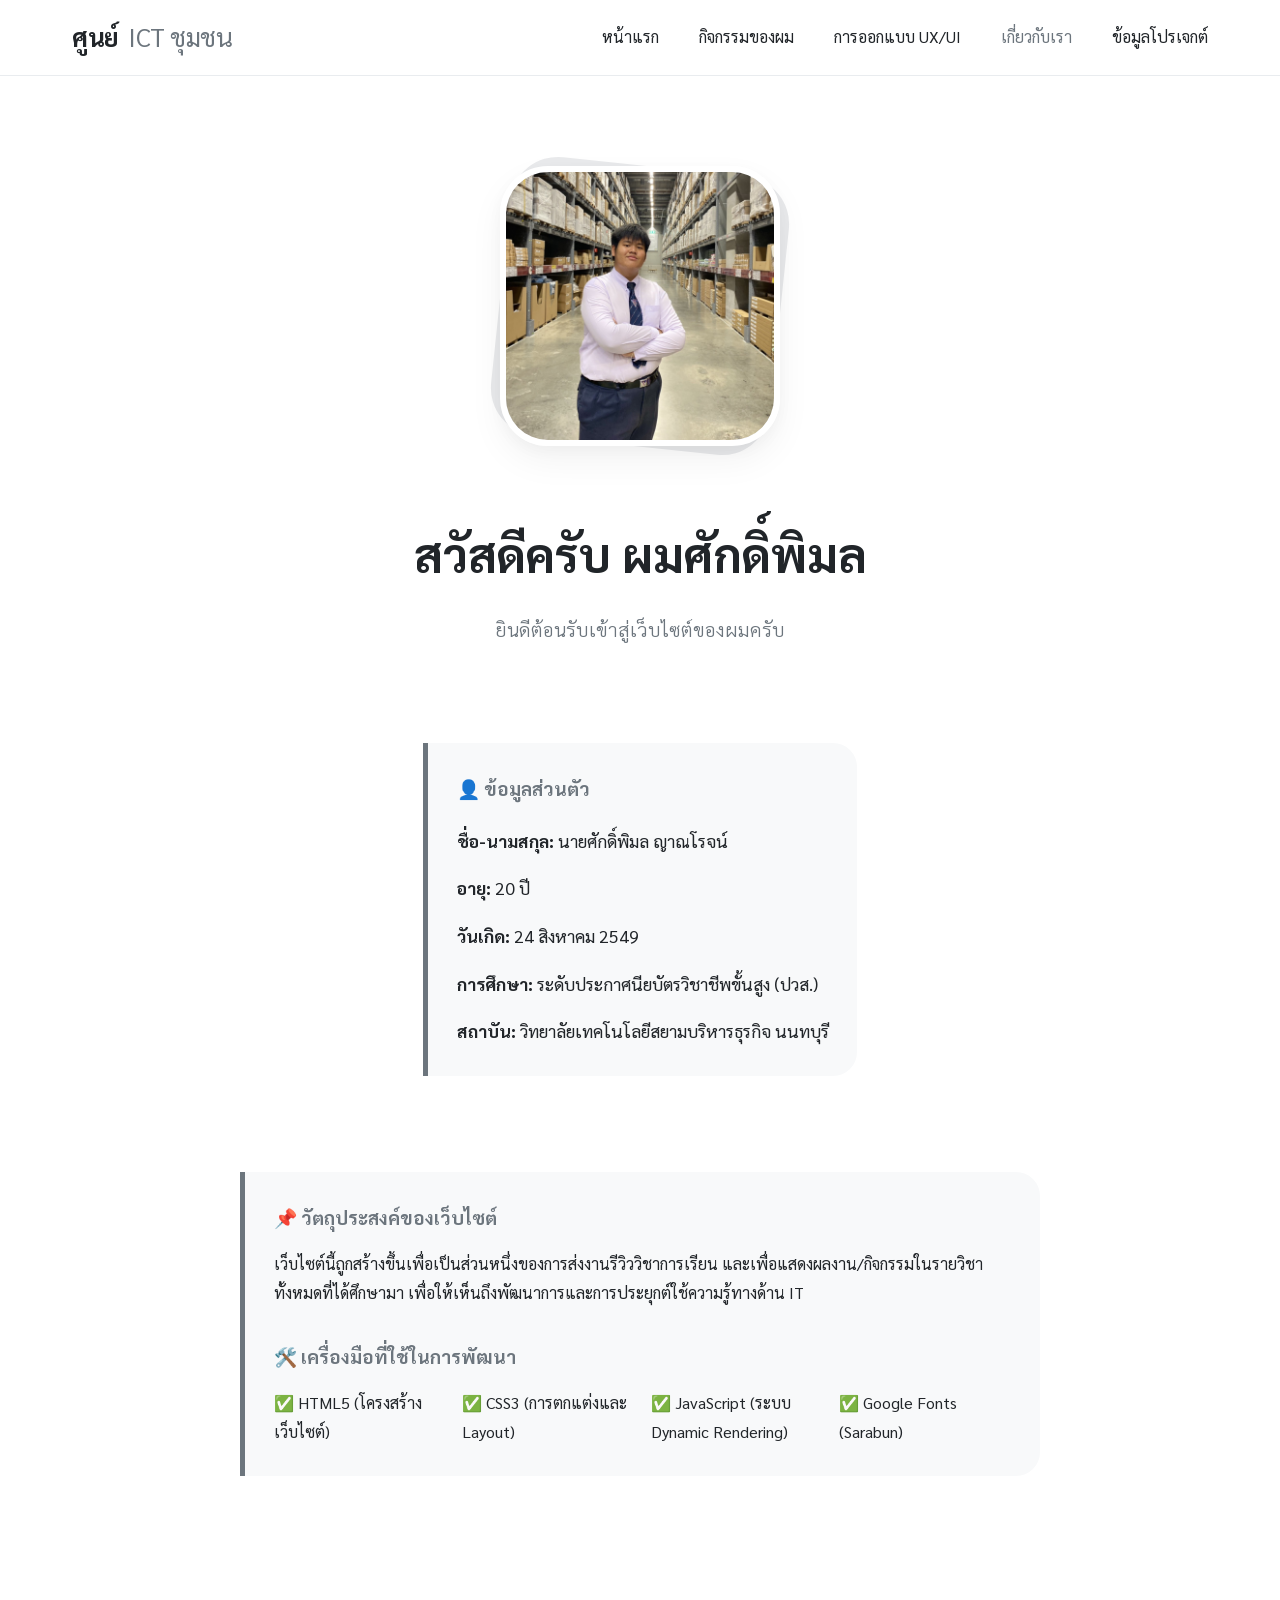
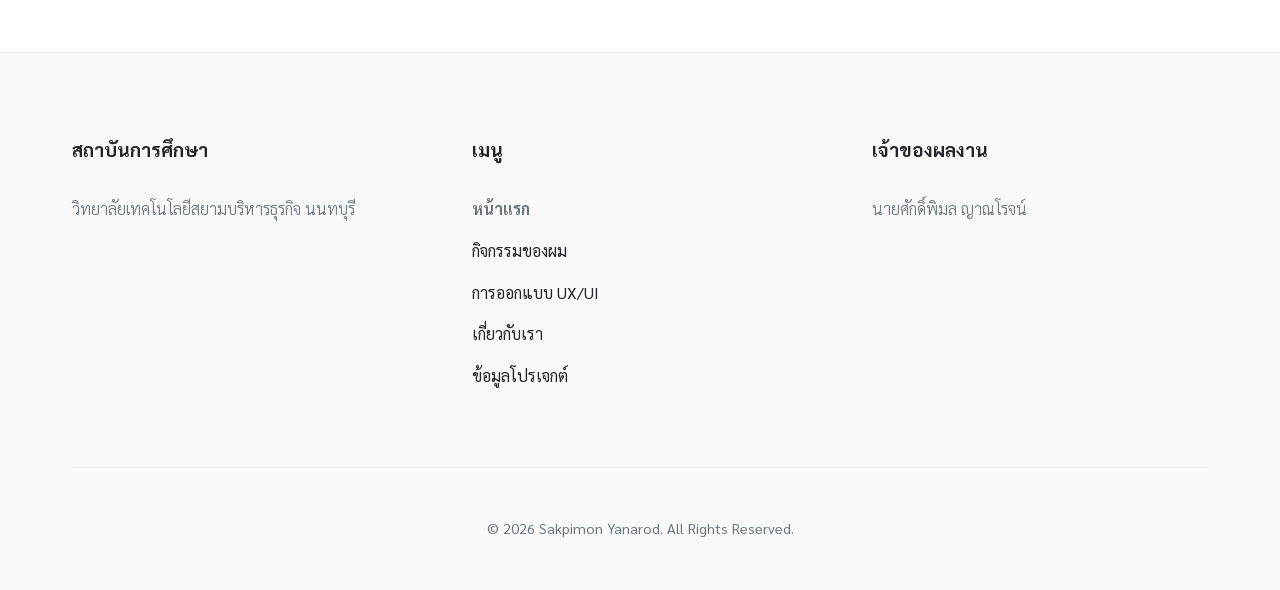
==== about.html @ 93e2e624 "Initial website" ====
<!DOCTYPE html>
<html lang="th">
<head>
    <meta charset="UTF-8">
    <meta name="viewport" content="width=device-width, initial-scale=1.0">
    <title>เกี่ยวกับเรา - Sakpimon Project</title>
    <link rel="preconnect" href="https://fonts.googleapis.com">
    <link rel="preconnect" href="https://fonts.gstatic.com" crossorigin>
    <link href="https://fonts.googleapis.com/css2?family=Sarabun:wght@300;400;700&display=swap" rel="stylesheet">
    <link rel="stylesheet" href="css/style.css">
</head>
<body style="padding-top: 70px;">
    <nav class="navbar">
        <div class="container nav-container">
            <a href="index.html" class="nav-logo">ศูนย์ <span>ICT ชุมชน</span></a>
            <div class="menu-toggle">☰</div>
            <ul class="nav-menu">
                <li><a href="index.html" class="nav-link">หน้าแรก</a></li>
                <li><a href="activities.html" class="nav-link">กิจกรรมของผม</a></li>
                <li><a href="design.html" class="nav-link">การออกแบบ UX/UI</a></li>
                <li><a href="about.html" class="nav-link accent-color">เกี่ยวกับเรา</a></li>
                <li><a href="readme.html" class="nav-link">ข้อมูลโปรเจกต์</a></li>
            </ul>
        </div>
    </nav>

    <section class="section container">
        <div class="profile-container">
            <div class="profile-img-wrapper">
                <div class="profile-img-bg"></div>
                <img src="public/images/profile/Profile.jpg" alt="Sakpimon Profile" class="profile-img">
            </div>

            <div class="text-center" style="max-width: 800px;">
                <h1 style="font-size: 3rem; margin-bottom: 1rem;">สวัสดีครับ ผมศักดิ์พิมล</h1>
                <p class="text-muted" style="font-size: 1.2rem;">ยินดีต้อนรับเข้าสู่เว็บไซต์ของผมครับ</p>
            </div>

            <div class="learning-box" style="text-align: left; max-width: 800px; margin-top: 2rem;">
                <h3 class="accent-color" style="margin-bottom: 1.2rem;">👤 ข้อมูลส่วนตัว</h3>
                <div style="display: grid; grid-template-columns: repeat(auto-fit, minmax(200px, 1fr)); gap: 1rem; font-size: 1.1rem;">
                    <p><strong>ชื่อ-นามสกุล:</strong> นายศักดิ์พิมล ญาณโรจน์</p>
                    <p><strong>อายุ:</strong> 20 ปี</p>
                    <p><strong>วันเกิด:</strong> 24 สิงหาคม 2549</p>
                    <p><strong>การศึกษา:</strong> ระดับประกาศนียบัตรวิชาชีพขั้นสูง (ปวส.)</p>
                    <p><strong>สถาบัน:</strong> วิทยาลัยเทคโนโลยีสยามบริหารธุรกิจ นนทบุรี</p>
                </div>
            </div>

            <div class="learning-box" style="text-align: left; max-width: 800px; margin-top: 2rem;">
                <h3 class="accent-color" style="margin-bottom: 1rem;">📌 วัตถุประสงค์ของเว็บไซต์</h3>
                <p>เว็บไซต์นี้ถูกสร้างขึ้นเพื่อเป็นส่วนหนึ่งของการส่งงานรีวิววิชาการเรียน และเพื่อแสดงผลงาน/กิจกรรมในรายวิชาทั้งหมดที่ได้ศึกษามา เพื่อให้เห็นถึงพัฒนาการและการประยุกต์ใช้ความรู้ทางด้าน IT</p>

                <h3 class="accent-color" style="margin-top: 2rem; margin-bottom: 1rem;">🛠️ เครื่องมือที่ใช้ในการพัฒนา</h3>
                <ul style="display: grid; grid-template-columns: repeat(auto-fit, minmax(150px, 1fr)); gap: 1rem; margin-top: 1rem; list-style: none;">
                    <li>✅ HTML5 (โครงสร้างเว็บไซต์)</li>
                    <li>✅ CSS3 (การตกแต่งและ Layout)</li>
                    <li>✅ JavaScript (ระบบ Dynamic Rendering)</li>
                    <li>✅ Google Fonts (Sarabun)</li>
                </ul>
            </div>
        </div>
    </section>

    <footer style="margin-top: 5rem;">
        <div class="container">
            <div class="footer-grid">
                <div class="footer-section">
                    <h3>สถาบันการศึกษา</h3>
                    <p class="text-muted">วิทยาลัยเทคโนโลยีสยามบริหารธุรกิจ นนทบุรี</p>
                </div>
                <div class="footer-section">
                    <h3>เมนู</h3>
                    <ul class="footer-links">
                        <li><a href="index.html" class="accent-color">หน้าแรก</a></li>
                        <li><a href="activities.html">กิจกรรมของผม</a></li>
                        <li><a href="design.html">การออกแบบ UX/UI</a></li>
                        <li><a href="about.html">เกี่ยวกับเรา</a></li>
                        <li><a href="readme.html">ข้อมูลโปรเจกต์</a></li>
                    </ul>
                </div>
                <div class="footer-section">
                    <h3>เจ้าของผลงาน</h3>
                    <p class="text-muted">นายศักดิ์พิมล ญาณโรจน์</p>
                </div>
            </div>
            <div class="footer-bottom">
                © 2026 Sakpimon Yanarod. All Rights Reserved.
            </div>
        </div>
    </footer>

    <script src="js/main.js"></script>
</body>
</html>
---- css/style.css ----
:root {
    --platinum-white: #ffffff;
    --silver-light: #f8f9fa;
    --silver-medium: #e9ecef;
    --silver-dark: #6c757d;
    --text-main: #212529;
    --text-muted: #6c757d;
    --white: #ffffff;
    --transition: all 0.4s cubic-bezier(0.165, 0.84, 0.44, 1);
    --shadow-luxury: 0 15px 35px rgba(0,0,0,0.05), 0 5px 15px rgba(0,0,0,0.03);
    --shadow-hover: 0 20px 40px rgba(0,0,0,0.08);
}

* {
    margin: 0;
    padding: 0;
    box-sizing: border-box;
}

body {
    font-family: 'Sarabun', sans-serif;
    background-color: var(--platinum-white);
    color: var(--text-main);
    line-height: 1.8;
    overflow-x: hidden;
    animation: fadeIn 0.8s ease-out;
}

@keyframes fadeIn {
    from { opacity: 0; transform: translateY(10px); }
    to { opacity: 1; transform: translateY(0); }
}

a {
    text-decoration: none;
    color: inherit;
    transition: var(--transition);
}

ul {
    list-style: none;
}

/* Utility Classes */
.container {
    width: 100%;
    max-width: 1200px;
    margin: 0 auto;
    padding: 0 2rem;
}

.section {
    padding: 6rem 0;
}

.text-center { text-align: center; }
.text-muted { color: var(--text-muted); font-weight: 300; }
.accent-color { color: var(--silver-dark); font-weight: 700; }

/* Navbar */
.navbar {
    position: fixed;
    top: 0;
    width: 100%;
    z-index: 1000;
    background: rgba(255, 255, 255, 0.85);
    backdrop-filter: blur(15px);
    border-bottom: 1px solid var(--silver-medium);
    transition: var(--transition);
}

.nav-container {
    display: flex;
    justify-content: space-between;
    align-items: center;
    height: 75px;
}

.nav-logo {
    font-size: 1.6rem;
    font-weight: 700;
    display: flex;
    align-items: center;
    gap: 0.6rem;
    color: var(--text-main);
    letter-spacing: -0.5px;
}

.nav-logo span {
    color: var(--silver-dark);
    font-weight: 400;
}

.nav-menu {
    display: flex;
    gap: 2.5rem;
}

.nav-link {
    font-size: 1rem;
    font-weight: 400;
}

.nav-link:hover {
    color: var(--silver-dark);
}

.menu-toggle {
    display: none;
    cursor: pointer;
    font-size: 1.6rem;
    color: var(--text-main);
}

/* Hero Section */
.hero {
    height: 90vh;
    display: flex;
    align-items: center;
    justify-content: center;
    text-align: center;
    position: relative;
    overflow: hidden;
    padding-top: 75px;
}

.hero-bg {
    position: absolute;
    inset: 0;
    z-index: -1;
}

.hero-bg img {
    width: 100%;
    height: 100%;
    object-fit: cover;
    opacity: 0.25;
}

.hero-overlay {
    position: absolute;
    inset: 0;
    background: linear-gradient(to bottom, rgba(255,255,255,0.5), rgba(255,255,255,0.8), var(--platinum-white));
    z-index: -1;
}

.hero-content h1 {
    font-size: 3.8rem;
    margin-bottom: 1.5rem;
    color: var(--text-main);
    font-weight: 700;
    letter-spacing: -1px;
}

.hero-content p {
    font-size: 1.3rem;
    color: var(--text-muted);
    max-width: 750px;
    margin: 0 auto 2.5rem;
    font-weight: 300;
}

.btn {
    padding: 1rem 2.5rem;
    border-radius: 50px;
    font-weight: 600;
    cursor: pointer;
    transition: var(--transition);
    display: inline-block;
    font-size: 1rem;
}

.btn-primary {
    background: var(--text-main);
    color: var(--white);
    border: none;
    box-shadow: 0 10px 20px rgba(0,0,0,0.1);
}

.btn-primary:hover {
    background: var(--silver-dark);
    transform: translateY(-3px);
    box-shadow: 0 15px 25px rgba(0,0,0,0.15);
}

.btn-outline {
    border: 1px solid var(--silver-dark);
    color: var(--text-main);
    background: transparent;
    backdrop-filter: blur(5px);
}

.btn-outline:hover {
    background: var(--silver-light);
    transform: translateY(-3px);
}

/* Promotion Section */
.promo-banner {
    background: var(--silver-light);
    border: 1px solid var(--silver-medium);
    padding: 3rem 2rem;
    border-radius: 2.5rem;
    margin: 2rem 0;
    box-shadow: var(--shadow-luxury);
}

/* Facilities Cards */
.grid-facilities {
    display: grid;
    grid-template-columns: repeat(auto-fit, minmax(300px, 1fr));
    gap: 2.5rem;
    margin-top: 3rem;
}

.facility-card {
    background: var(--white);
    padding: 2.5rem;
    border-radius: 2rem;
    border: 1px solid var(--silver-medium);
    transition: var(--transition);
    box-shadow: var(--shadow-luxury);
}

.facility-card:hover {
    border-color: var(--silver-dark);
    transform: translateY(-12px);
    box-shadow: var(--shadow-hover);
}

.facility-card h3 {
    margin: 1rem 0;
    font-size: 1.4rem;
    font-weight: 700;
}

/* Gallery Section */
.gallery-grid {
    display: grid;
    grid-template-columns: repeat(4, 1fr);
    gap: 2rem;
    margin-top: 3rem;
}

.gallery-item {
    position: relative;
    overflow: hidden;
    border-radius: 1.5rem;
    aspect-ratio: 1/1;
    border: 1px solid var(--silver-medium);
    box-shadow: var(--shadow-luxury);
}

.gallery-item img {
    width: 100%;
    height: 100%;
    object-fit: cover;
    transition: var(--transition);
}

.gallery-item:hover img {
    transform: scale(1.1);
}

/* Activities Section */
.activity-row {
    display: flex;
    align-items: center;
    gap: 5rem;
    margin-bottom: 7rem;
}

.activity-row.reverse {
    flex-direction: row-reverse;
}

.activity-image {
    flex: 1;
    position: relative;
}

.activity-image img {
    width: 100%;
    aspect-ratio: 16/9;
    object-fit: cover;
    border-radius: 2rem;
    box-shadow: 0 25px 50px rgba(0,0,0,0.1);
    transition: var(--transition);
}

.activity-image img:hover {
    transform: scale(1.03);
}

.activity-content {
    flex: 1;
}

.activity-number {
    display: inline-block;
    padding: 0.3rem 1rem;
    background: var(--silver-dark);
    color: var(--white);
    border-radius: 20px;
    font-size: 0.8rem;
    font-weight: 700;
    margin-bottom: 1.2rem;
}

.activity-title {
    font-size: 2.2rem;
    margin-bottom: 0.7rem;
    font-weight: 700;
}

.activity-topic {
    color: var(--silver-dark);
    font-size: 1.3rem;
    margin-bottom: 1.2rem;
    font-weight: 400;
}

.activity-meta {
    display: flex;
    gap: 2rem;
    color: var(--text-muted);
    font-size: 1rem;
    margin-bottom: 1.8rem;
}

.learning-box {
    background: var(--silver-light);
    padding: 1.8rem;
    border-left: 5px solid var(--silver-dark);
    border-radius: 0 1.5rem 1.5rem 0;
    margin-top: 2.5rem;
}

/* About Page */
.profile-container {
    display: flex;
    flex-direction: column;
    align-items: center;
    gap: 4rem;
    text-align: center;
}

.profile-img-wrapper {
    position: relative;
    width: 280px;
    height: 280px;
}

.profile-img-bg {
    position: absolute;
    inset: 0;
    background: var(--silver-dark);
    opacity: 0.15;
    border-radius: 3rem;
    transform: rotate(6deg);
}

.profile-img {
    position: relative;
    width: 100%;
    height: 100%;
    object-fit: cover;
    border-radius: 3rem;
    border: 6px solid var(--white);
    box-shadow: var(--shadow-luxury);
    z-index: 1;
}

/* Footer */
footer {
    background: var(--silver-light);
    border-top: 1px solid var(--silver-medium);
    padding: 5rem 0 3rem;
    color: var(--text-main);
}

.footer-grid {
    display: grid;
    grid-template-columns: repeat(auto-fit, minmax(280px, 1fr));
    gap: 4rem;
    margin-bottom: 4rem;
}

.footer-section h3 {
    margin-bottom: 1.8rem;
    color: var(--text-main);
    font-weight: 700;
}

.footer-links li {
    margin-bottom: 0.8rem;
}

.footer-bottom {
    text-align: center;
    padding-top: 3rem;
    border-top: 1px solid var(--silver-medium);
    color: var(--text-muted);
    font-size: 0.9rem;
}

/* Tooltip / Popover System */
.tooltip-trigger {
    position: relative;
    cursor: help;
    border-bottom: 2px dotted var(--silver-dark);
    padding: 0 2px;
}

.tooltip-content {
    position: absolute;
    bottom: 125%;
    left: 50%;
    transform: translateX(-50%) translateY(10px);
    width: 320px;
    padding: 1.5rem;
    background: rgba(255, 255, 255, 0.95);
    backdrop-filter: blur(15px);
    border: 1px solid var(--silver-medium);
    border-radius: 1.5rem;
    box-shadow: var(--shadow-hover);
    color: var(--text-main);
    font-size: 0.9rem;
    font-weight: 400;
    text-align: center;
    opacity: 0;
    visibility: hidden;
    transition: var(--transition);
    z-index: 100;
    pointer-events: none;
}

.tooltip-content::after {
    content: '';
    position: absolute;
    top: 100%;
    left: 50%;
    transform: translateX(-50%);
    border-width: 8px;
    border-style: solid;
    border-color: var(--silver-medium) transparent transparent transparent;
}

.tooltip-trigger:hover .tooltip-content {
    opacity: 1;
    visibility: visible;
    transform: translateX(-50%) translateY(0);
}

/* Visual Preview Area */
.tooltip-visual {
    display: flex;
    justify-content: center;
    align-items: center;
    margin-bottom: 1rem;
    padding: 1rem;
    background: var(--silver-light);
    border-radius: 1rem;
    border: 1px solid var(--silver-medium);
    min-height: 80px;
}

/* Mini Visual Elements */
.mini-header { font-weight: 700; font-size: 1.2rem; display: block; }
.mini-text { font-weight: 300; font-size: 0.7rem; display: block; color: var(--text-muted); }

.color-palette { display: flex; gap: 5px; justify-content: center; }
.color-dot { width: 20px; height: 20px; border-radius: 50%; border: 1px solid var(--silver-medium); }

.consistency-box {
    width: 40px; height: 40px;
    background: var(--silver-dark);
    border-radius: 1rem;
    display: inline-block;
    margin: 0 5px;
}

.resp-icon {
    width: 60px; height: 30px;
    border: 2px solid var(--text-main);
    border-radius: 3px;
    position: relative;
    display: inline-block;
}
.resp-icon::after {
    content: ''; position: absolute; top: 2px; left: 2px; right: 2px; bottom: 2px;
    background: var(--silver-dark); opacity: 0.3;
}

.mini-btn {
    padding: 5px 15px;
    background: var(--text-main);
    color: white;
    border-radius: 20px;
    font-size: 0.7rem;
    transition: var(--transition);
}
.tooltip-trigger:hover .mini-btn {
    background: var(--silver-dark);
    transform: translateY(-2px);
}

.glass-preview {
    width: 100px; height: 50px;
    background: rgba(255,255,255,0.4);
    backdrop-filter: blur(5px);
    border: 1px solid white;
    border-radius: 10px;
    display: flex; align-items: center; justify-content: center;
    font-size: 0.6rem;
    background-image: linear-gradient(45deg, #eee 25%, transparent 25%, transparent 75%, #eee 75%, #eee),
                      linear-gradient(45deg, #eee 25%, transparent 25%, transparent 75%, #eee 75%, #eee);
    background-size: 10px 10px;
    background-position: 0 0, 5px 5px;
}

/* --- Comprehensive Responsive Overhaul --- */
@media (max-width: 1024px) {
    .gallery-grid {
        grid-template-columns: repeat(3, 1fr);
    }
}

@media (max-width: 768px) {
    body {
        overflow-x: hidden;
    }

    .container {
        padding: 0 1.5rem;
    }

    .section {
        padding: 3rem 0;
    }

    .nav-menu {
        display: none;
        position: absolute;
        top: 75px;
        left: 0;
        width: 100%;
        background: rgba(255, 255, 255, 0.98);
        flex-direction: column;
        padding: 2rem 1.5rem;
        text-align: center;
        border-bottom: 1px solid var(--silver-medium);
        box-shadow: 0 15px 30px rgba(0,0,0,0.05);
        gap: 1.5rem;
    }

    .nav-menu.active {
        display: flex;
    }

    .menu-toggle {
        display: block;
    }

    .hero {
        height: auto;
        padding: 100px 0 4rem;
    }

    .hero-content h1 {
        font-size: 2rem;
        line-height: 1.2;
    }

    .hero-content p {
        font-size: 1rem;
        padding: 0 1rem;
    }

    .promo-banner {
        padding: 2rem 1.5rem;
        border-radius: 1.5rem;
    }

    .promo-banner h2 {
        font-size: 1.6rem !important;
    }

    .gallery-grid {
        grid-template-columns: repeat(2, 1fr);
        gap: 1rem;
    }

    .grid-facilities {
        grid-template-columns: 1fr !important;
        gap: 1.5rem;
    }

    .facility-card {
        padding: 1.5rem;
        border-radius: 1.2rem;
        width: 100%;
    }

    .activity-row, .activity-row.reverse {
        flex-direction: column;
        gap: 2rem;
        text-align: center;
        margin-bottom: 3rem;
    }

    .activity-image img {
        width: 100%;
        height: auto;
        aspect-ratio: 4/3;
    }

    .activity-meta {
        justify-content: center;
        flex-wrap: wrap;
        gap: 0.8rem;
    }

    .activity-title {
        font-size: 1.6rem;
    }

    .profile-img-wrapper {
        width: 180px;
        height: 180px;
    }

    .tooltip-trigger {
        display: inline-block;
        position: relative;
    }

    .tooltip-content {
        width: 260px;
        max-width: 80vw;
        left: 0 !important;
        right: auto !important;
        bottom: 125%;
        transform: translateY(10px) !important;
        transform-origin: left top;
    }

    .tooltip-trigger:hover .tooltip-content {
        transform: translateY(0) !important;
    }
}
}

@media (max-width: 480px) {
    .container {
        padding: 0 1rem;
    }

    .hero-content h1 {
        font-size: 1.8rem;
    }

    .gallery-grid {
        grid-template-columns: 1fr;
    }

    .footer-grid {
        text-align: center;
        gap: 2rem;
    }

    .nav-logo {
        font-size: 1.3rem;
    }
}
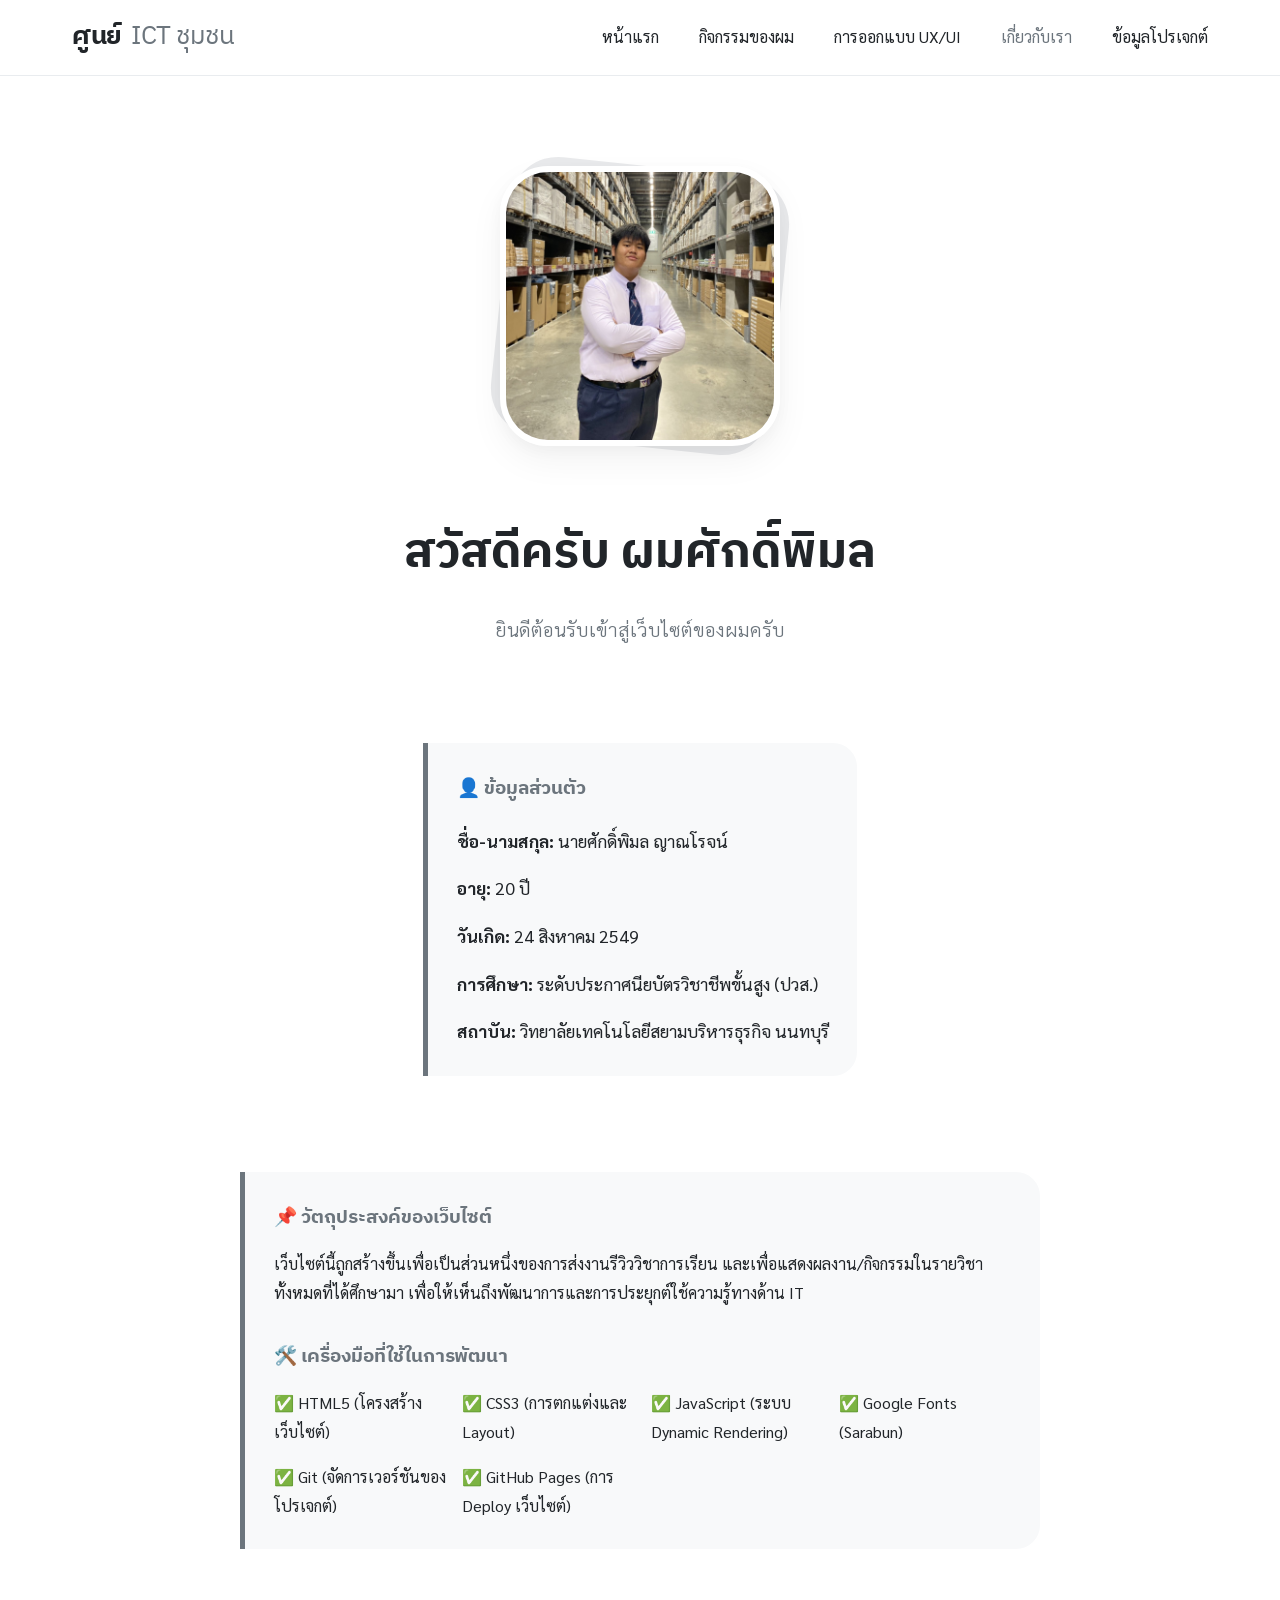
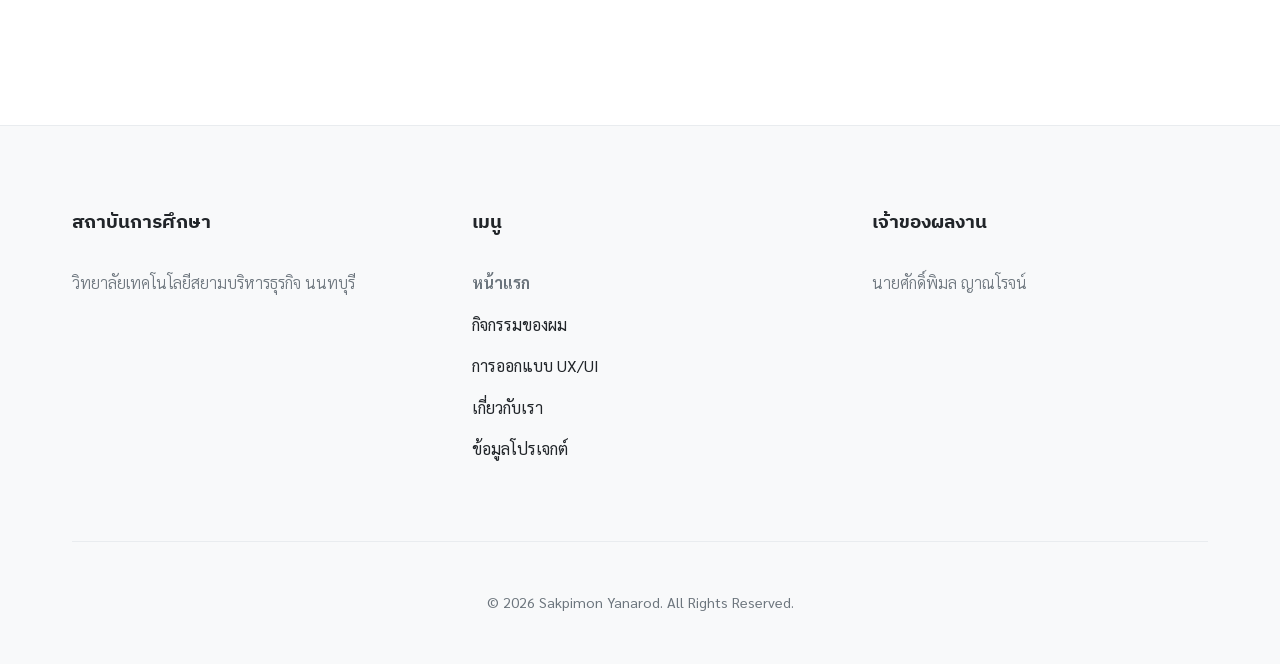
==== commit 29ecabd7: "Update Website 1.0" ====
--- a/about.html
+++ b/about.html
@@ -6,7 +6,7 @@
     <title>เกี่ยวกับเรา - Sakpimon Project</title>
     <link rel="preconnect" href="https://fonts.googleapis.com">
     <link rel="preconnect" href="https://fonts.gstatic.com" crossorigin>
-    <link href="https://fonts.googleapis.com/css2?family=Sarabun:wght@300;400;700&display=swap" rel="stylesheet">
+    <link href="https://fonts.googleapis.com/css2?family=IBM+Plex+Sans+Thai:wght@400;600;700&family=Noto+Sans+Thai:wght@400;600;700&family=Sarabun:wght@300;400;700&display=swap" rel="stylesheet">
     <link rel="stylesheet" href="css/style.css">
 </head>
 <body style="padding-top: 70px;">
@@ -57,6 +57,8 @@
                     <li>✅ CSS3 (การตกแต่งและ Layout)</li>
                     <li>✅ JavaScript (ระบบ Dynamic Rendering)</li>
                     <li>✅ Google Fonts (Sarabun)</li>
+                    <li>✅ Git (จัดการเวอร์ชันของโปรเจกต์)</li>
+                    <li>✅ GitHub Pages (การ Deploy เว็บไซต์)</li>
                 </ul>
             </div>
         </div>
--- a/css/style.css
+++ b/css/style.css
@@ -1,3 +1,5 @@
+@import url('https://fonts.googleapis.com/css2?family=IBM+Plex+Sans+Thai:wght@400;600;700&family=Noto+Sans+Thai:wght@400;600;700&family=Sarabun:wght@300;400;700&display=swap');
+
 :root {
     --platinum-white: #ffffff;
     --silver-light: #f8f9fa;
@@ -17,6 +19,14 @@
     box-sizing: border-box;
 }
 
+h1, h2, h3, h4, .nav-logo {
+    font-family: 'IBM Plex Sans Thai', sans-serif;
+}
+
+h5, h6, .facility-card h3, .activity-title, .activity-topic {
+    font-family: 'Noto Sans Thai', sans-serif;
+}
+
 body {
     font-family: 'Sarabun', sans-serif;
     background-color: var(--platinum-white);
@@ -206,11 +216,31 @@
 }
 
 /* Facilities Cards */
-.grid-facilities {
+.grid-facilities, .grid-facilities-2x2 {
     display: grid;
-    grid-template-columns: repeat(auto-fit, minmax(300px, 1fr));
     gap: 2.5rem;
     margin-top: 3rem;
+    justify-content: center;
+    justify-items: center;
+}
+
+.grid-facilities {
+    grid-template-columns: repeat(auto-fit, minmax(300px, 1fr));
+}
+
+.grid-facilities-2x2 {
+    grid-template-columns: repeat(2, 1fr);
+    max-width: 700px;
+    margin-left: auto;
+    margin-right: auto;
+}
+
+.grid-facilities-centered {
+    display: flex;
+    flex-wrap: wrap;
+    gap: 2.5rem;
+    margin-top: 3rem;
+    justify-content: center;
 }
 
 .facility-card {
@@ -220,6 +250,8 @@
     border: 1px solid var(--silver-medium);
     transition: var(--transition);
     box-shadow: var(--shadow-luxury);
+    width: 100%;
+    max-width: 350px;
 }
 
 .facility-card:hover {
@@ -234,11 +266,18 @@
     font-weight: 700;
 }
 
+
+.facility-card h3 {
+    margin: 1rem 0;
+    font-size: 1.4rem;
+    font-weight: 700;
+}
+
 /* Gallery Section */
 .gallery-grid {
     display: grid;
-    grid-template-columns: repeat(4, 1fr);
-    gap: 2rem;
+    grid-template-columns: repeat(5, 1fr);
+    gap: 1.5rem;
     margin-top: 3rem;
 }
 
@@ -249,6 +288,7 @@
     aspect-ratio: 1/1;
     border: 1px solid var(--silver-medium);
     box-shadow: var(--shadow-luxury);
+    cursor: pointer;
 }
 
 .gallery-item img {
@@ -260,6 +300,48 @@
 
 .gallery-item:hover img {
     transform: scale(1.1);
+}
+
+/* Lightbox Modal */
+.lightbox {
+    position: fixed;
+    inset: 0;
+    background: rgba(0, 0, 0, 0.9);
+    display: none;
+    justify-content: center;
+    align-items: center;
+    z-index: 2000;
+    backdrop-filter: blur(10px);
+    padding: 2rem;
+    cursor: zoom-out;
+}
+
+.lightbox img {
+    max-width: 90%;
+    max-height: 90vh;
+    border-radius: 1rem;
+    box-shadow: 0 0 50px rgba(0,0,0,0.5);
+    animation: zoomIn 0.3s ease-out;
+}
+
+.lightbox-close {
+    position: absolute;
+    top: 2rem;
+    right: 2rem;
+    color: white;
+    font-size: 3rem;
+    cursor: pointer;
+    font-weight: 300;
+    transition: var(--transition);
+}
+
+.lightbox-close:hover {
+    transform: scale(1.2);
+}
+
+@keyframes zoomIn {
+    from { transform: scale(0.8); opacity: 0; }
+    to { transform: scale(1); opacity: 1; }
 }
 
 /* Activities Section */
@@ -564,12 +646,13 @@
 
     .hero {
         height: auto;
-        padding: 100px 0 4rem;
+        padding: 150px 0 4rem;
     }
 
     .hero-content h1 {
         font-size: 2rem;
         line-height: 1.2;
+        margin-top: 2rem;
     }
 
     .hero-content p {
@@ -591,7 +674,7 @@
         gap: 1rem;
     }
 
-    .grid-facilities {
+    .grid-facilities, .grid-facilities-2x2 {
         grid-template-columns: 1fr !important;
         gap: 1.5rem;
     }
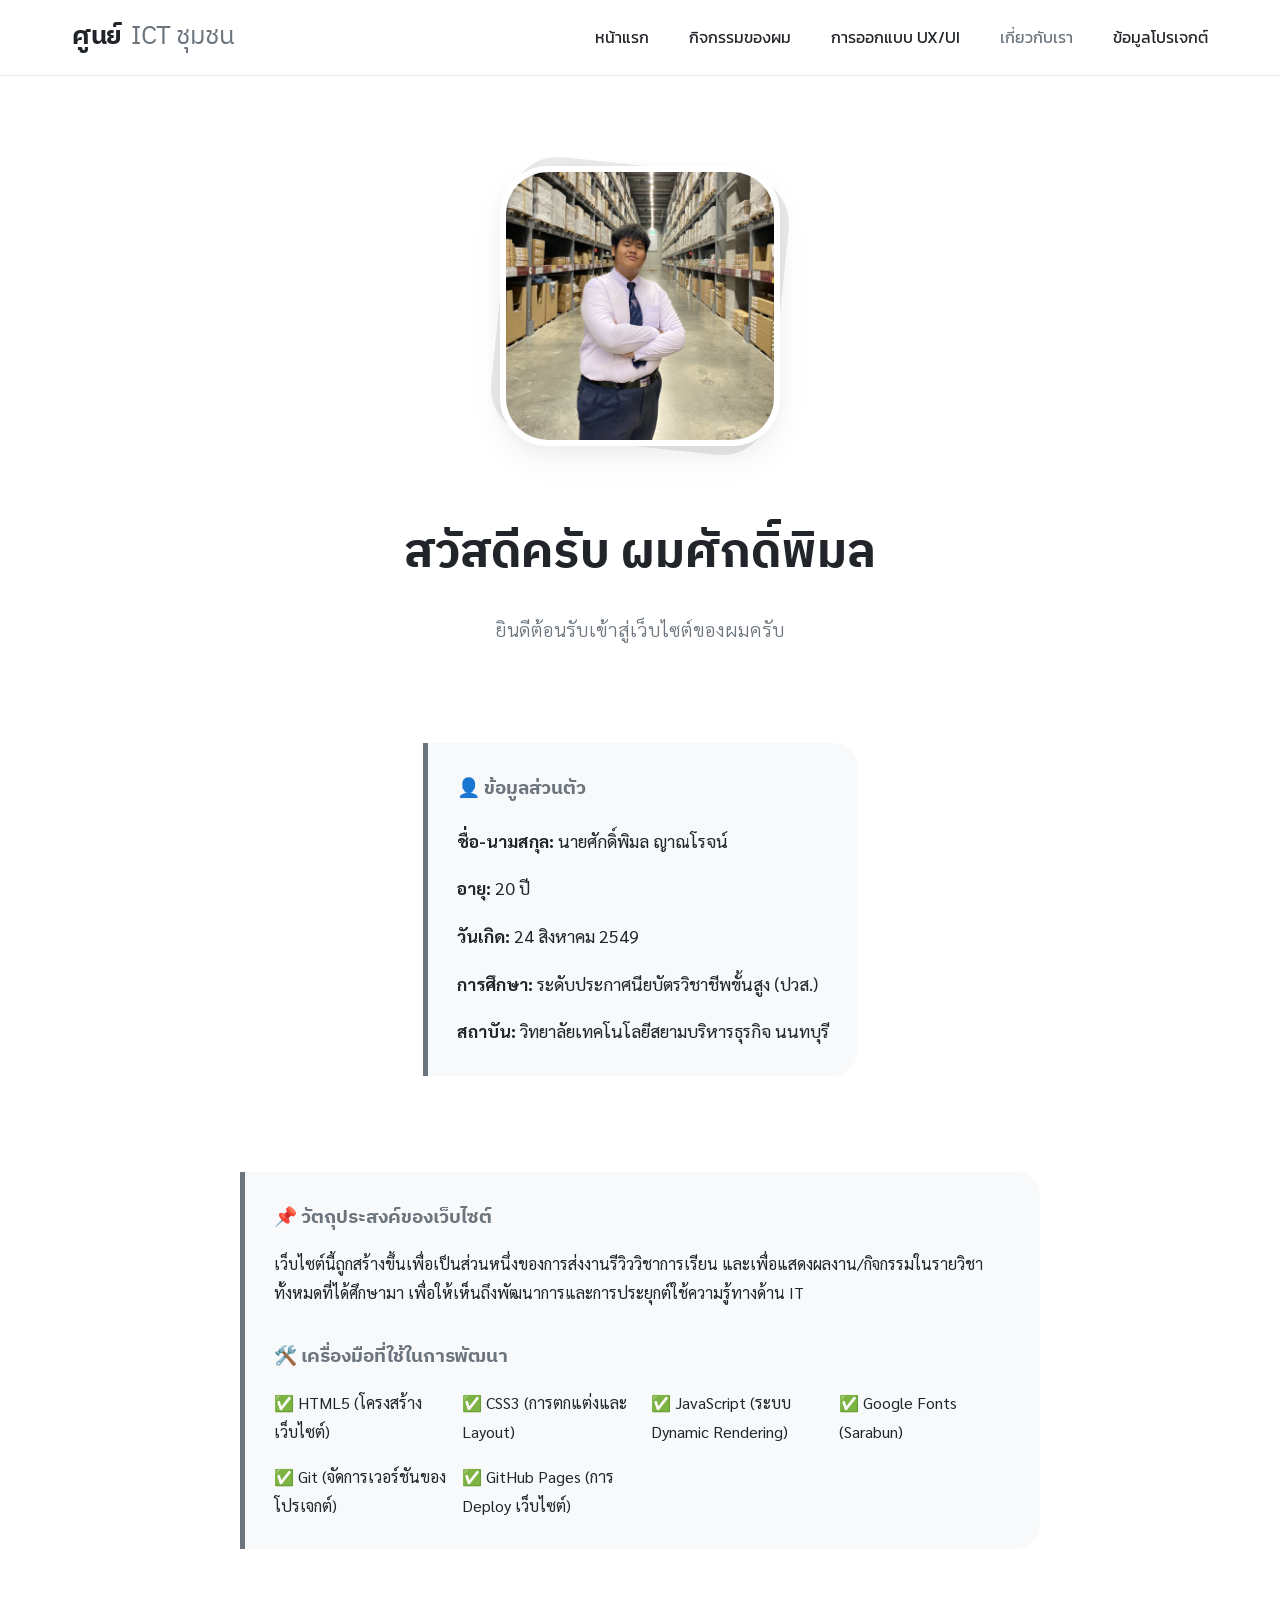
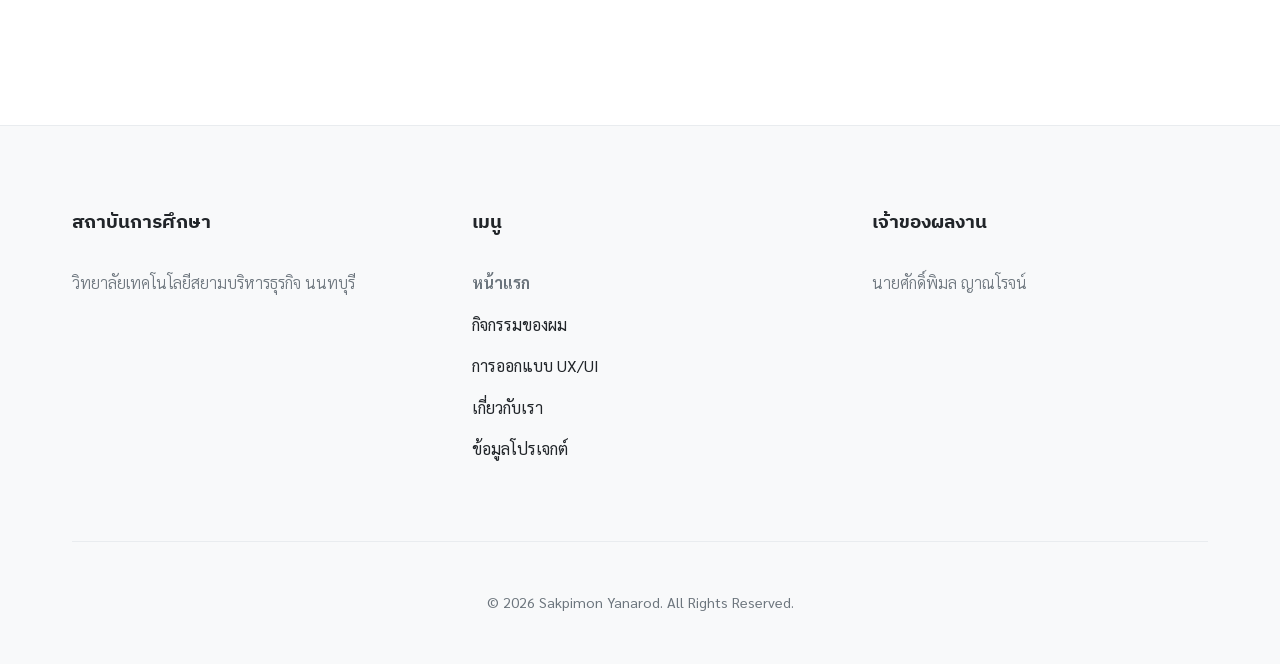
==== commit 60ff2cde: "1.0.3 Update Nav Font" ====
--- a/about.html
+++ b/about.html
@@ -6,7 +6,7 @@
     <title>เกี่ยวกับเรา - Sakpimon Project</title>
     <link rel="preconnect" href="https://fonts.googleapis.com">
     <link rel="preconnect" href="https://fonts.gstatic.com" crossorigin>
-    <link href="https://fonts.googleapis.com/css2?family=IBM+Plex+Sans+Thai:wght@400;600;700&family=Noto+Sans+Thai:wght@400;600;700&family=Sarabun:wght@300;400;700&display=swap" rel="stylesheet">
+    <link href="https://fonts.googleapis.com/css2?family=IBM+Plex+Sans+Thai:wght@400;600;700&family=Kanit:wght@300;400;600;700&family=Noto+Sans+Thai:wght@400;600;700&family=Sarabun:wght@300;400;700&display=swap" rel="stylesheet">
     <link rel="stylesheet" href="css/style.css">
 </head>
 <body style="padding-top: 70px;">
--- a/css/style.css
+++ b/css/style.css
@@ -1,4 +1,4 @@
-@import url('https://fonts.googleapis.com/css2?family=IBM+Plex+Sans+Thai:wght@400;600;700&family=Noto+Sans+Thai:wght@400;600;700&family=Sarabun:wght@300;400;700&display=swap');
+@import url('https://fonts.googleapis.com/css2?family=IBM+Plex+Sans+Thai:wght@400;600;700&family=Kanit:wght@300;400;600;700&family=Noto+Sans+Thai:wght@400;600;700&family=Sarabun:wght@300;400;700&display=swap');
 
 :root {
     --platinum-white: #ffffff;
@@ -23,6 +23,10 @@
     font-family: 'IBM Plex Sans Thai', sans-serif;
 }
 
+.nav-menu, .nav-link {
+    font-family: 'Kanit', sans-serif;
+}
+
 h5, h6, .facility-card h3, .activity-title, .activity-topic {
     font-family: 'Noto Sans Thai', sans-serif;
 }
@@ -259,13 +263,6 @@
     transform: translateY(-12px);
     box-shadow: var(--shadow-hover);
 }
-
-.facility-card h3 {
-    margin: 1rem 0;
-    font-size: 1.4rem;
-    font-weight: 700;
-}
-
 
 .facility-card h3 {
     margin: 1rem 0;
@@ -683,6 +680,7 @@
         padding: 1.5rem;
         border-radius: 1.2rem;
         width: 100%;
+        max-width: 100% !important;
     }
 
     .activity-row, .activity-row.reverse {
@@ -732,7 +730,6 @@
         transform: translateY(0) !important;
     }
 }
-}
 
 @media (max-width: 480px) {
     .container {
